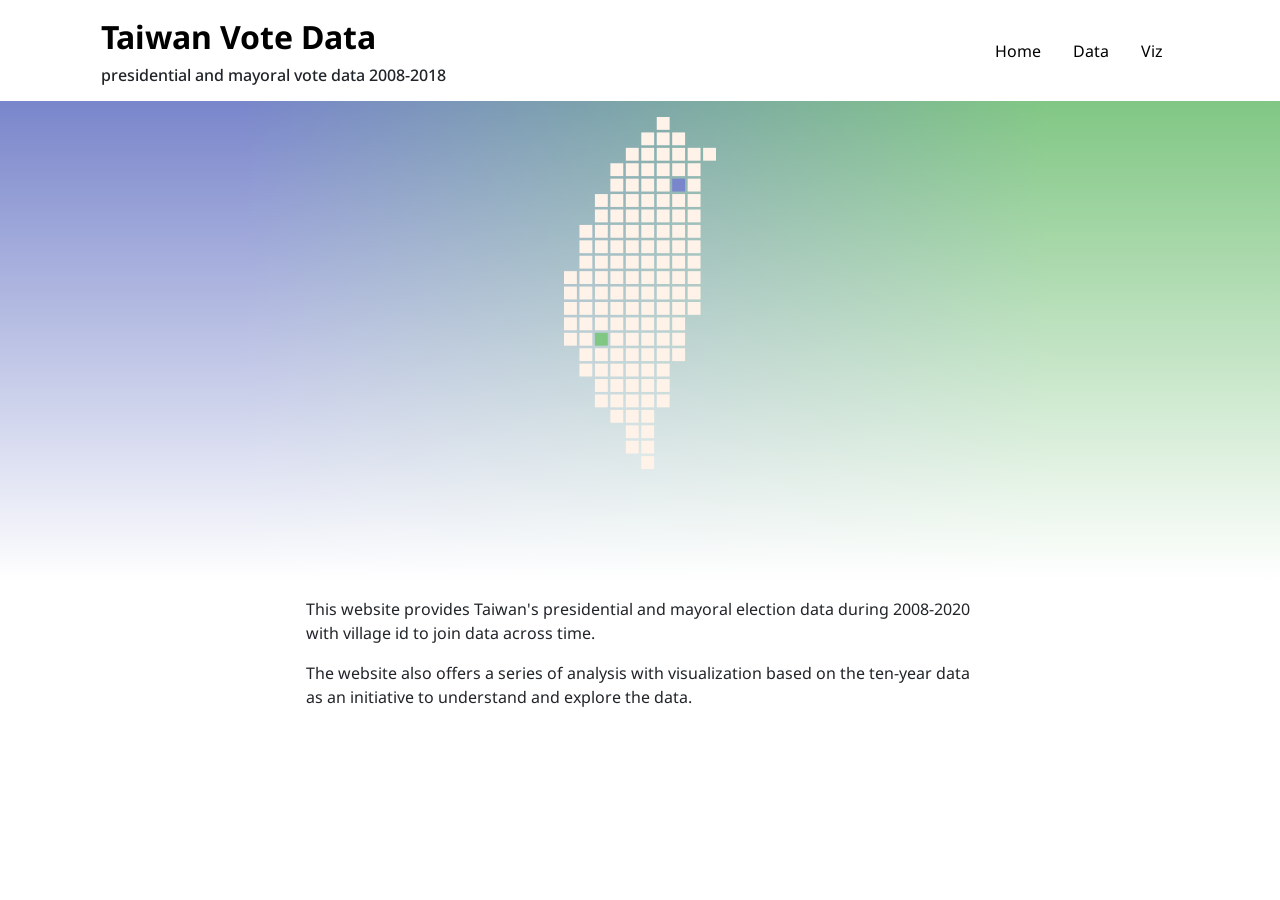
==== index.html @ 3fe9468b "basic html frame - basic 3-page html frame - blog as iframe" ====
<!doctype html>

<html lang="en">
<head>
  <!-- Required meta tags -->
  <meta charset="utf-8">
  <meta name="viewport" content="width=device-width, initial-scale=1, shrink-to-fit=no">

  <title>Taiwan vote data analysis & visualization</title>
  <meta name="description" content="Taiwan vote data analysis & visualizationd">
  <meta name="author" content="Claire Tsao">

  <!-- Bootstrap CSS -->
  <link rel="stylesheet" href="https://stackpath.bootstrapcdn.com/bootstrap/4.4.1/css/bootstrap.min.css" integrity="sha384-Vkoo8x4CGsO3+Hhxv8T/Q5PaXtkKtu6ug5TOeNV6gBiFeWPGFN9MuhOf23Q9Ifjh" crossorigin="anonymous">
  <!-- Google fonts -->
  <link href="https://fonts.googleapis.com/css?family=Noto+Sans:400,700&display=swap" rel="stylesheet">
  <!-- Customized CSS -->
  <link rel="stylesheet" href="css/custom.css">

</head>

<body>
  <div class="container-xl" id="header">
  <nav class="navbar">
    <div>
      <a class="navbar-brand" href="index.html">Taiwan Vote Data</a>
      <div>
        <h3>presidential and mayoral vote data 2008-2018</h3>
      </div>
    </div>
    <ul class="nav ml-auto">
      <li class="nav-item">
        <a class="nav-link active" href="#">Home</a>
      </li>
      <li class="nav-item">
        <a class="nav-link" href="data.html">Data</a>
      </li>
      <li class="nav-item">
        <a class="nav-link" href="viz.html">Viz</a>
      </li>
    </ul>
  </nav>

  </div>
  <div class="container-fluid bg">
    <div class="row justify-content-center tw-grid p-3">
        <img src="img/taiwan-grid.svg" class="tw-svg" alt="Taiwan">
    </div>
  </div>
  <div class="container-sm intro">
    <div class="row justify-content-center p-3">
        <p>This website provides Taiwan's presidential and mayoral election data during 2008-2020 with village id to join data across time.</p>
        <p>The website also offers a series of analysis with visualization based on the ten-year data as an initiative to understand and explore the data.</p>
    </div>
  </div>
  <!-- Optional JavaScript -->
  <!-- jQuery first, then Popper.js, then Bootstrap JS -->
  <script src="https://code.jquery.com/jquery-3.4.1.slim.min.js" integrity="sha384-J6qa4849blE2+poT4WnyKhv5vZF5SrPo0iEjwBvKU7imGFAV0wwj1yYfoRSJoZ+n" crossorigin="anonymous"></script>
  <script src="https://cdn.jsdelivr.net/npm/popper.js@1.16.0/dist/umd/popper.min.js" integrity="sha384-Q6E9RHvbIyZFJoft+2mJbHaEWldlvI9IOYy5n3zV9zzTtmI3UksdQRVvoxMfooAo" crossorigin="anonymous"></script>
  <script src="https://stackpath.bootstrapcdn.com/bootstrap/4.4.1/js/bootstrap.min.js" integrity="sha384-wfSDF2E50Y2D1uUdj0O3uMBJnjuUD4Ih7YwaYd1iqfktj0Uod8GCExl3Og8ifwB6" crossorigin="anonymous"></script>
</body>
</html>
---- css/custom.css ----
body {
  font-family: 'Noto Sans', sans-serif;
}
iframe {
  border: none;
  position: fixed;
}
nav a {
  color: black;
}
p a {
  color: #BA5E0A;
}
a:hover {
  color: #BA5E0A;
}
.navbar-brand {
  font-weight: bold;
  font-size: 2rem;
  color: black;
}
h1 {
  color: #FFF3E9;
  font-size: 10rem;
  font-weight: bold;
}
h2 {
  font-size: 1.5rem;
  font-weight: bold;
}
h3 {
  font-size: 1rem;
}
.bg {
  background: linear-gradient(180deg, rgba(255, 255, 255, 0) 0%, #FFFFFF 100%),
  linear-gradient(269.97deg, #81C784 18.18%, #7986CB 80.98%);
  height: 30rem;
}
.tw-grid {
  height: 24rem;
}
img {
  height: 100%;
  width: auto;
}
@media (min-width: 992px) {
  .intro{
    width: 600px;
  }
}
@media (min-width: 1200px) {
  .intro{
    width: 700px;
  }
}
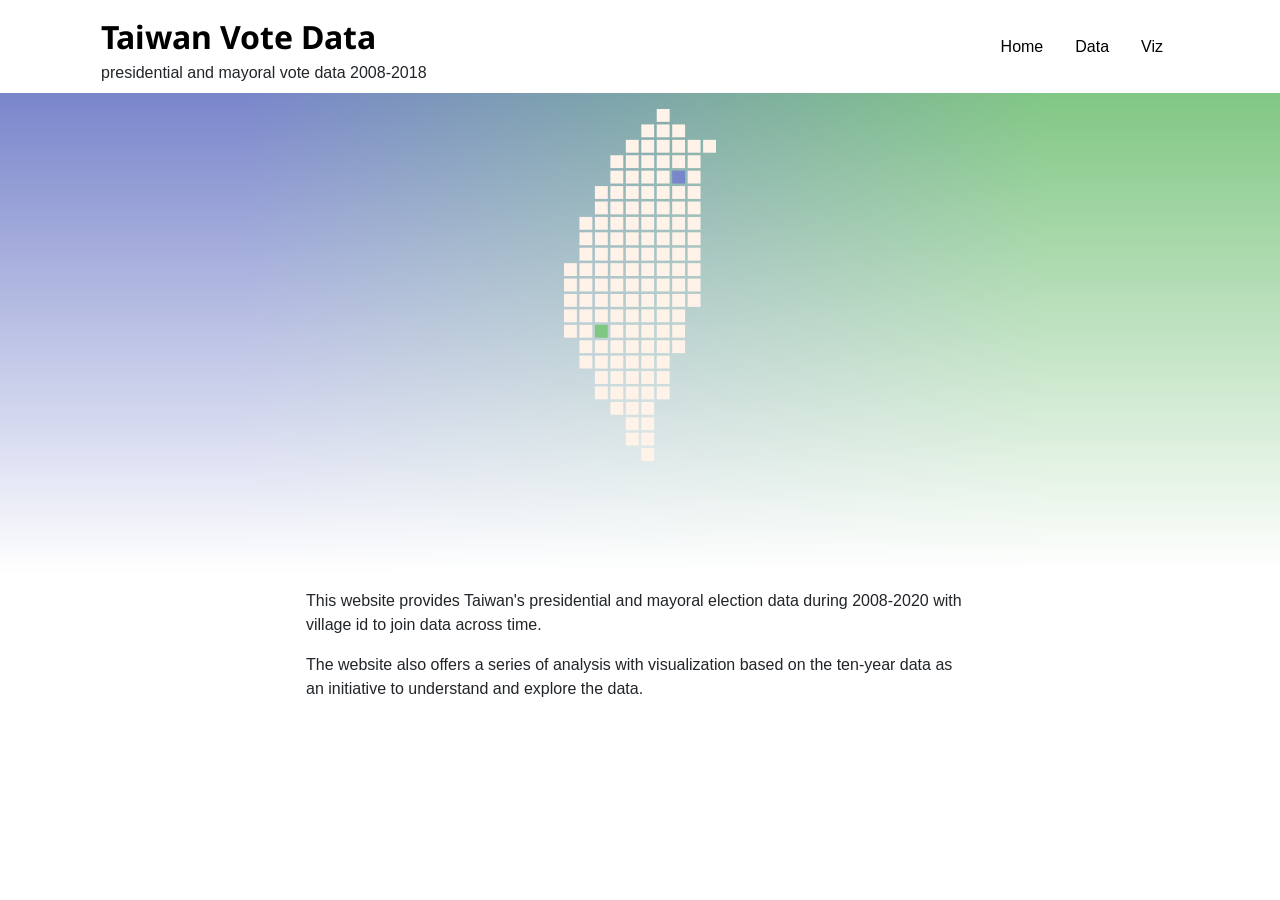
==== commit 6f6713fb: "Updated styles - let styles consistent on website & blog system - rearrange head & nav area" ====
--- a/index.html
+++ b/index.html
@@ -25,7 +25,7 @@
     <div>
       <a class="navbar-brand" href="index.html">Taiwan Vote Data</a>
       <div>
-        <h3>presidential and mayoral vote data 2008-2018</h3>
+        <p>presidential and mayoral vote data 2008-2018</p>
       </div>
     </div>
     <ul class="nav ml-auto">
@@ -42,7 +42,7 @@
   </nav>
 
   </div>
-  <div class="container-fluid bg">
+  <div class="container-fluid bg-home">
     <div class="row justify-content-center tw-grid p-3">
         <img src="img/taiwan-grid.svg" class="tw-svg" alt="Taiwan">
     </div>
--- a/css/custom.css
+++ b/css/custom.css
@@ -1,9 +1,10 @@
 body {
-  font-family: 'Noto Sans', sans-serif;
+  font-family: "Segoe UI", SegoeUI, Roboto, "Segoe WP", "Helvetica Neue", "Helvetica", "Tahoma", "Arial", sans-serif;
 }
 iframe {
   border: none;
-  position: fixed;
+  height: 100vh;
+  width: 100%;
 }
 nav a {
   color: black;
@@ -14,12 +15,18 @@
 a:hover {
   color: #BA5E0A;
 }
+.navbar p {
+  margin: 0;
+}
 .navbar-brand {
   font-weight: bold;
   font-size: 2rem;
   color: black;
+  font-family: 'Noto Sans', sans-serif;
+  padding-bottom: 0;
 }
 h1 {
+  font-family: 'Noto Sans', sans-serif;
   color: #FFF3E9;
   font-size: 10rem;
   font-weight: bold;
@@ -31,10 +38,15 @@
 h3 {
   font-size: 1rem;
 }
+.bg-home {
+  background: linear-gradient(180deg, rgba(255, 255, 255, 0) 0%, #FFFFFF 100%),
+  linear-gradient(269.97deg, #81C784 18.18%, #7986CB 80.98%);
+  height: 30rem;
+}
 .bg {
   background: linear-gradient(180deg, rgba(255, 255, 255, 0) 0%, #FFFFFF 100%),
   linear-gradient(269.97deg, #81C784 18.18%, #7986CB 80.98%);
-  height: 30rem;
+  height: 15rem;
 }
 .tw-grid {
   height: 24rem;
